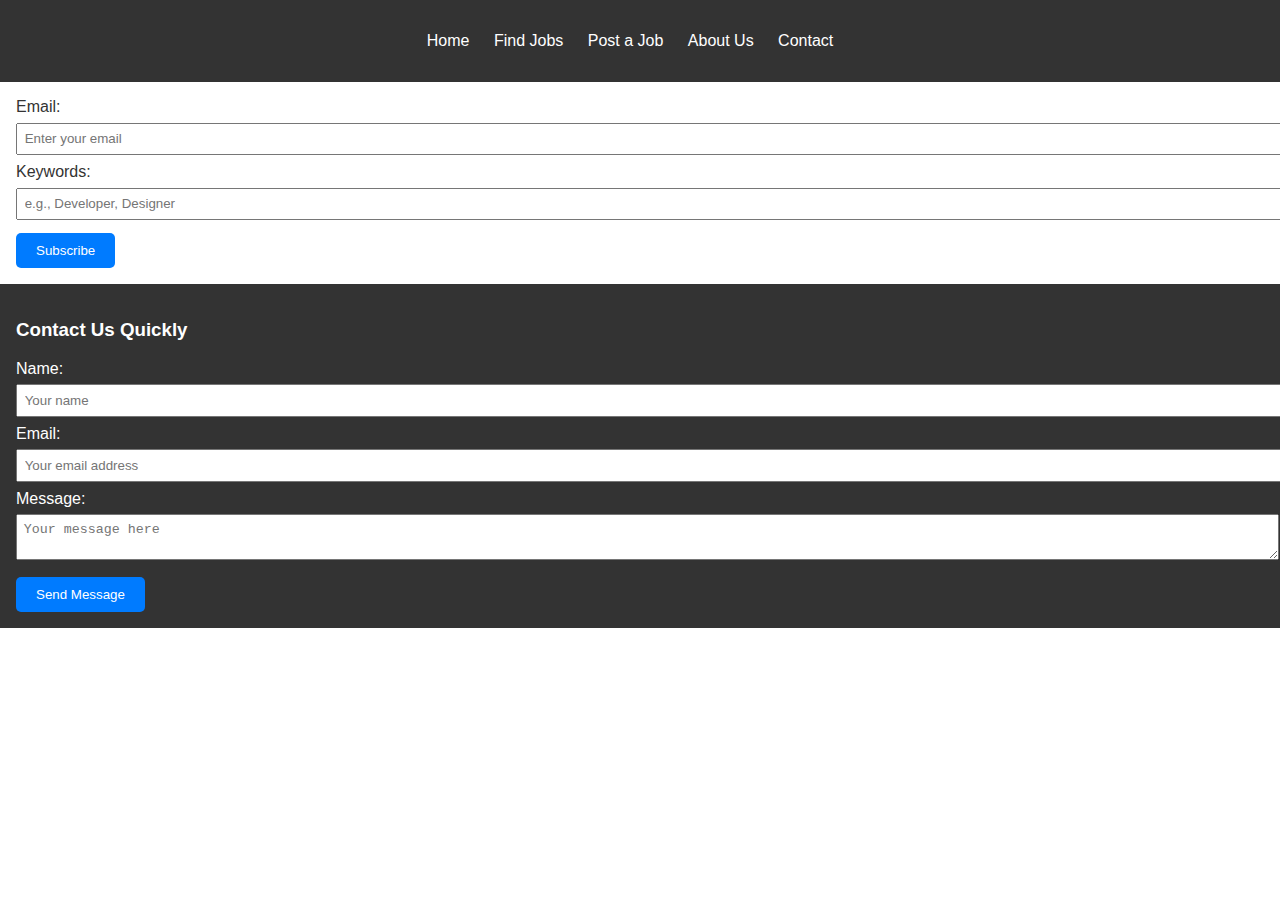
==== index.html @ c1da88ec "init" ====
<!DOCTYPE html>
<html lang="en">
<head>
    <meta charset="UTF-8">
    <meta name="viewport" content="width=device-width, initial-scale=1.0">
    <title>Job Board</title>
    <link rel="stylesheet" href="style.css">
</head>
<body>
    <header>
        <nav>
            <ul>
                <li><a href="index.html">Home</a></li>
                <li><a href="jobs.html">Find Jobs</a></li>
                <li><a href="post-job.html">Post a Job</a></li>
                <li><a href="about.html">About Us</a></li>
                <li><a href="contact.html">Contact</a></li>
            </ul>
        </nav>
    </header>

    <main>
        <!-- Main content such as a hero section, featured jobs, etc. -->

        <!-- Job Alert Subscription Form -->
        <div id="job-alert-form-placeholder">
            <form id="job-alert-form">
                <label for="alert-email">Email:</label>
                <input type="email" id="alert-email" name="email" required placeholder="Enter your email">
                
                <label for="alert-keywords">Keywords:</label>
                <input type="text" id="alert-keywords" name="keywords" placeholder="e.g., Developer, Designer">
                
                <button type="submit">Subscribe</button>
            </form>
        </div>
    </main>

    <footer>
        <!-- Footer content such as copyright, social media links, etc. -->

        <!-- Quick Contact Form -->
        <div id="quick-contact-form-container">
            <h3>Contact Us Quickly</h3>
            <form id="quick-contact-form">
                <label for="contact-name">Name:</label>
                <input type="text" id="contact-name" name="name" required placeholder="Your name">

                <label for="contact-email">Email:</label>
                <input type="email" id="contact-email" name="email" required placeholder="Your email address">

                <label for="contact-message">Message:</label>
                <textarea id="contact-message" name="message" required placeholder="Your message here"></textarea>

                <button type="submit">Send Message</button>
            </form>
        </div>
    </footer>

    <script src="scripts.js"></script>
</body>
</html>
---- style.css ----
/* General styles */
body {
    font-family: Arial, sans-serif;
    margin: 0;
    padding: 0;
    box-sizing: border-box;
    color: #333;
}

a {
    text-decoration: none;
    color: #333;
}

/* Header and Navigation */
header {
    background-color: #333;
    color: white;
    text-align: center;
    padding: 1em;
}

nav ul {
    list-style: none;
    padding: 0;
}

nav ul li {
    display: inline;
    margin-right: 20px;
}

nav a {
    color: white;
}

/* Main content */
main {
    margin: 1em;
}

/* Forms */
form {
    margin-top: 1em;
}

label {
    display: block;
    margin-top: 0.5em;
}

input[type=text],
input[type=email],
textarea {
    width: 100%;
    padding: 0.5em;
    margin-top: 0.5em;
}

/* Buttons */
button {
    display: block;
    margin-top: 1em;
    padding: 0.5em 1em;
    background-color: #5cb85c;
    color: white;
    border: none;
    cursor: pointer;
}

button:hover {
    background-color: #4cae4c;
}

#contact-form-container {
    max-width: 600px;
    margin: 0 auto;
    padding: 20px;
}

.form-group {
    margin-bottom: 15px;
}

.form-group label {
    display: block;
    margin-bottom: 5px;
}

.form-group input,
.form-group textarea {
    width: 100%;
    padding: 10px;
    margin-top: 5px;
    border: 1px solid #ccc;
    border-radius: 5px;
}

.form-group textarea {
    height: 100px;
    resize: vertical;
}

button[type="submit"] {
    background-color: #007bff;
    color: white;
    padding: 10px 20px;
    border: none;
    border-radius: 5px;
    cursor: pointer;
}

button[type="submit"]:hover {
    background-color: #0056b3;
}


/* Footer */
footer {
    background-color: #333;
    color: white;
    padding: 1em;
    text-align: left;
}

.footer-container {
    display: flex;
    justify-content: space-between;
}

.footer-section {
    margin-right: 20px;
}

.footer-section h3 {
    margin-top: 0;
}

.footer-bottom {
    text-align: center;
    margin-top: 1em;
}

.footer-section ul {
    padding: 0;
}

.footer-section li {
    list-style: none;
}

.footer-section a {
    color: white;
}

/* Responsive styles can be added here if necessary */
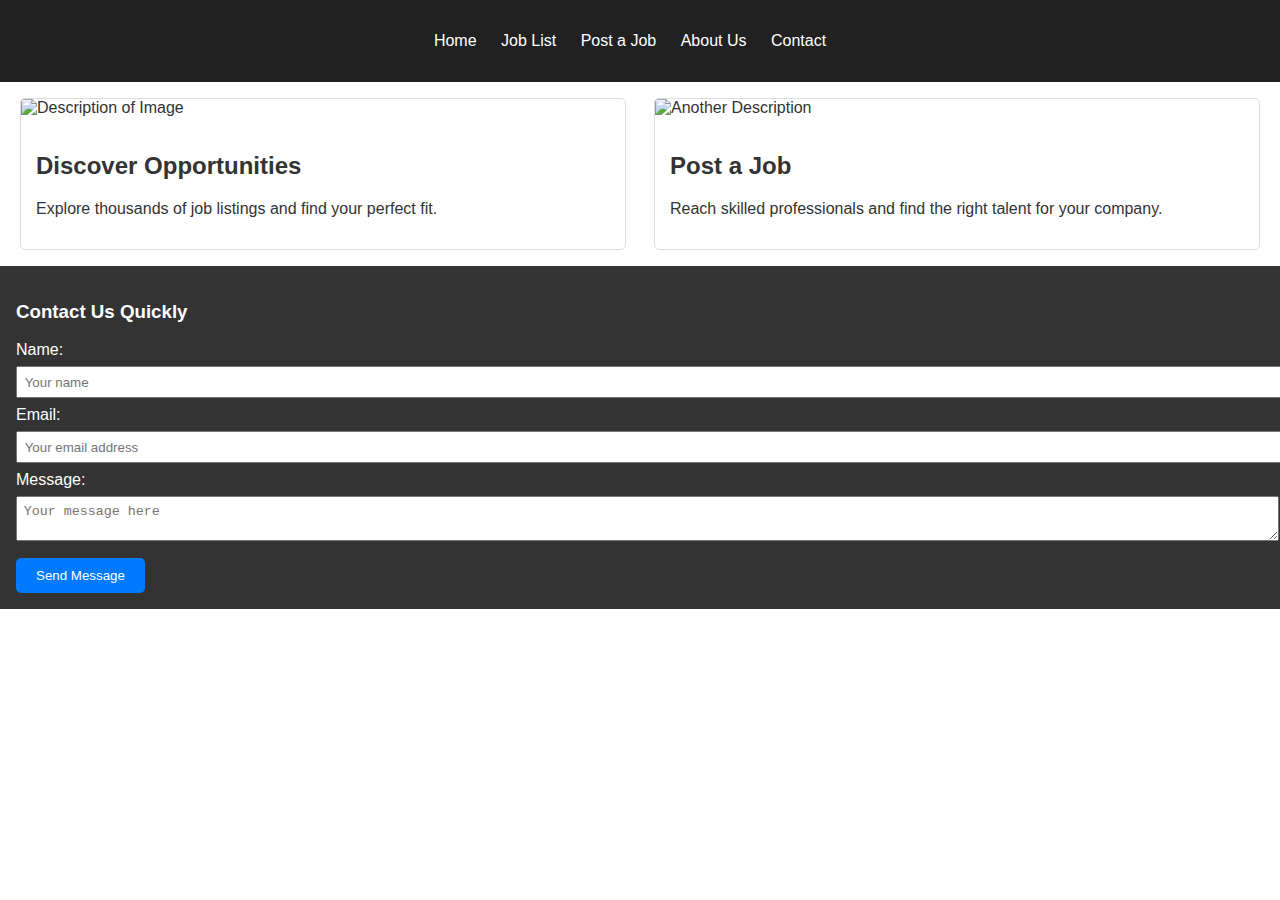
==== commit bd804cb6: "update" ====
--- a/index.html
+++ b/index.html
@@ -11,7 +11,7 @@
         <nav>
             <ul>
                 <li><a href="index.html">Home</a></li>
-                <li><a href="jobs.html">Find Jobs</a></li>
+                <li><a href="jobs.html">Job List</a></li>
                 <li><a href="post-job.html">Post a Job</a></li>
                 <li><a href="about.html">About Us</a></li>
                 <li><a href="contact.html">Contact</a></li>
@@ -20,21 +20,29 @@
     </header>
 
     <main>
-        <!-- Main content such as a hero section, featured jobs, etc. -->
-
-        <!-- Job Alert Subscription Form -->
-        <div id="job-alert-form-placeholder">
-            <form id="job-alert-form">
-                <label for="alert-email">Email:</label>
-                <input type="email" id="alert-email" name="email" required placeholder="Enter your email">
-                
-                <label for="alert-keywords">Keywords:</label>
-                <input type="text" id="alert-keywords" name="keywords" placeholder="e.g., Developer, Designer">
-                
-                <button type="submit">Subscribe</button>
-            </form>
+        <div class="card-container">
+            <!-- Card 1: Picture -->
+            <div class="card">
+                <img src="path-to-your-image.jpg" alt="Description of Image" class="card-image">
+                <div class="card-content">
+                    <h2>Discover Opportunities</h2>
+                    <p>Explore thousands of job listings and find your perfect fit.</p>
+                </div>
+            </div>
+    
+            <!-- Card 2: Description -->
+            <div class="card">
+                <img src="path-to-another-image.jpg" alt="Another Description" class="card-image">
+                <div class="card-content">
+                    <h2>Post a Job</h2>
+                    <p>Reach skilled professionals and find the right talent for your company.</p>
+                </div>
+            </div>
         </div>
     </main>
+    
+
+
 
     <footer>
         <!-- Footer content such as copyright, social media links, etc. -->
--- a/style.css
+++ b/style.css
@@ -14,7 +14,7 @@
 
 /* Header and Navigation */
 header {
-    background-color: #333;
+    background-color: #212121;
     color: white;
     text-align: center;
     padding: 1em;
@@ -71,6 +71,41 @@
 button:hover {
     background-color: #4cae4c;
 }
+
+.card-container {
+    display: flex;
+    flex-wrap: wrap; /* Allows cards to wrap onto the next line as needed */
+    justify-content: space-around; /* Spreads the cards evenly with space around them */
+    gap: 20px; /* Adds space between cards */
+}
+
+.card {
+    flex: 1; /* Allows the card to grow and fill the space */
+    max-width: calc(50% - 20px); /* Sets maximum width for each card, accounting for the gap */
+    border: 1px solid #ddd;
+    border-radius: 5px;
+    overflow: hidden;
+}
+
+.card-image {
+    width: 100%;
+    height: auto;
+}
+
+.card-content {
+    padding: 15px;
+}
+
+@media (max-width: 768px) {
+    .card-container {
+        flex-direction: column; /* Stacks the cards vertically on smaller screens */
+    }
+
+    .card {
+        max-width: 100%; /* Allows each card to take full width on smaller screens */
+    }
+}
+
 
 #contact-form-container {
     max-width: 600px;
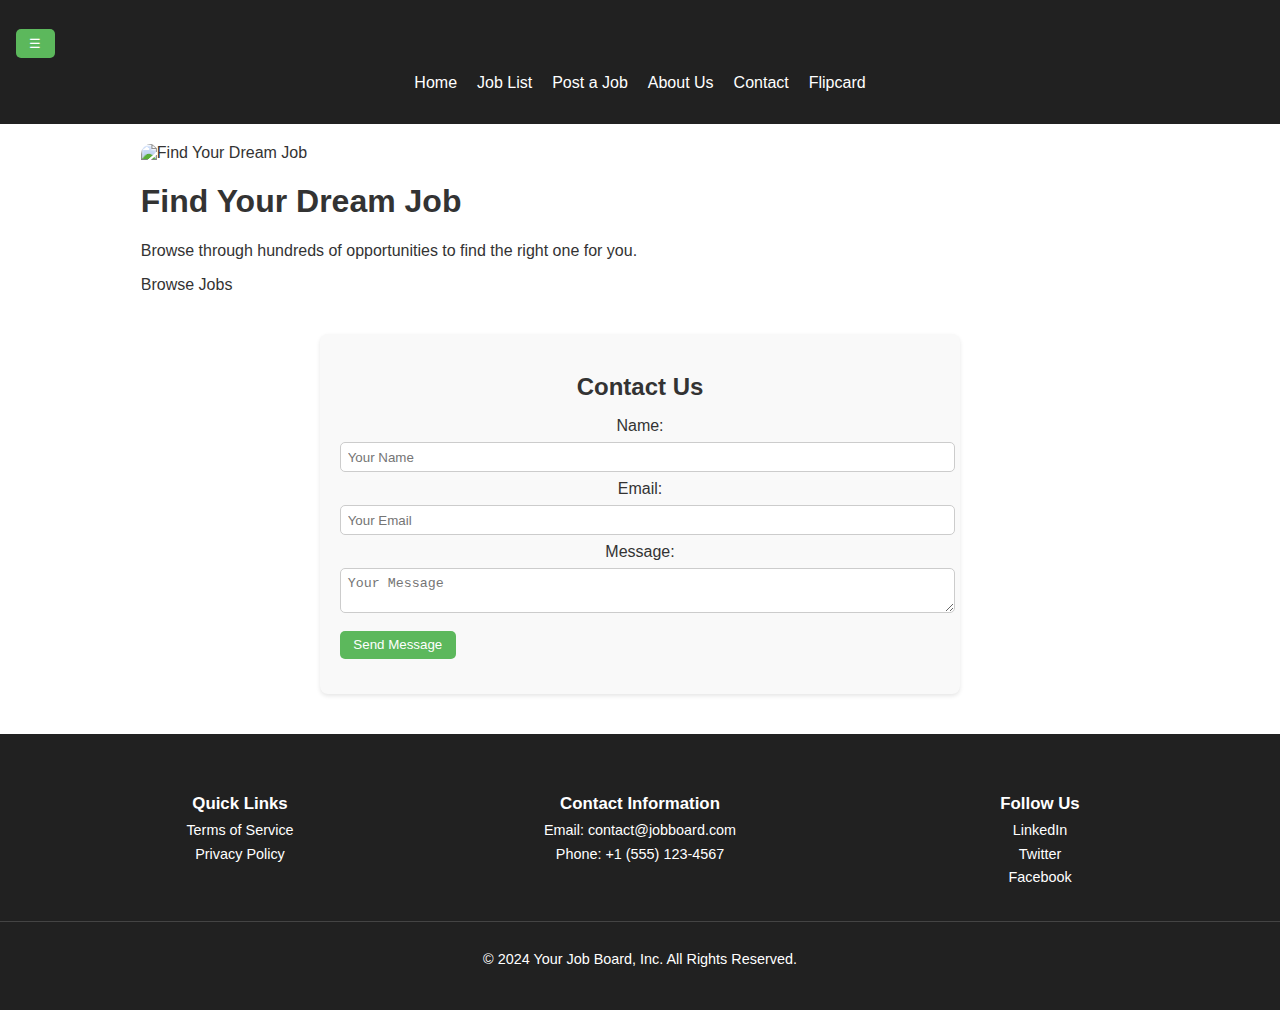
==== commit 38c1e459: "index.html" ====
--- a/index.html
+++ b/index.html
@@ -9,59 +9,89 @@
 <body>
     <header>
         <nav>
-            <ul>
+            <button class="nav-toggle" aria-label="Toggle navigation">&#9776;</button>
+            <ul class="nav-links">
                 <li><a href="index.html">Home</a></li>
                 <li><a href="jobs.html">Job List</a></li>
                 <li><a href="post-job.html">Post a Job</a></li>
                 <li><a href="about.html">About Us</a></li>
                 <li><a href="contact.html">Contact</a></li>
+                <li><a href="flipcard.html">Flipcard</a></li>
             </ul>
         </nav>
     </header>
 
     <main>
-        <div class="card-container">
-            <!-- Card 1: Picture -->
-            <div class="card">
-                <img src="path-to-your-image.jpg" alt="Description of Image" class="card-image">
-                <div class="card-content">
-                    <h2>Discover Opportunities</h2>
-                    <p>Explore thousands of job listings and find your perfect fit.</p>
+        <section class="carousel">
+            <div class="carousel-inner">
+                <!-- Slide 1 -->
+                <div class="carousel-item active">
+                    <img src="img/slide1.jpg" alt="Find Your Dream Job">
+                    <div class="carousel-caption">
+                        <h1>Find Your Dream Job</h1>
+                        <p>Browse through hundreds of opportunities to find the right one for you.</p>
+                        <a href="jobs.html" class="btn">Browse Jobs</a>
+                    </div>
+                </div>
+                <!-- Slide 2 -->
+                <div class="carousel-item">
+                    <img src="img/slide2.jpg" alt="Employers, Find Top Talent">
+                    <div class="carousel-caption">
+                        <h1>Looking to Hire?</h1>
+                        <p>Post your job openings and connect with skilled professionals.</p>
+                        <a href="post-job.html" class="btn">Post a Job</a>
+                    </div>
                 </div>
             </div>
-    
-            <!-- Card 2: Description -->
-            <div class="card">
-                <img src="path-to-another-image.jpg" alt="Another Description" class="card-image">
-                <div class="card-content">
-                    <h2>Post a Job</h2>
-                    <p>Reach skilled professionals and find the right talent for your company.</p>
+            <button class="carousel-control prev" aria-label="Previous slide">&#10094;</button>
+            <button class="carousel-control next" aria-label="Next slide">&#10095;</button>
+        </section>
+
+        <section class="contact-container">
+            <h2>Contact Us</h2>
+            <form id="contact-form">
+                <div class="form-row">
+                    <label for="contact-name">Name:</label>
+                    <input type="text" id="contact-name" name="name" required placeholder="Your Name">
                 </div>
-            </div>
-        </div>
-    </main>
-    
-
-
-
-    <footer>
-        <!-- Footer content such as copyright, social media links, etc. -->
-
-        <!-- Quick Contact Form -->
-        <div id="quick-contact-form-container">
-            <h3>Contact Us Quickly</h3>
-            <form id="quick-contact-form">
-                <label for="contact-name">Name:</label>
-                <input type="text" id="contact-name" name="name" required placeholder="Your name">
-
-                <label for="contact-email">Email:</label>
-                <input type="email" id="contact-email" name="email" required placeholder="Your email address">
-
-                <label for="contact-message">Message:</label>
-                <textarea id="contact-message" name="message" required placeholder="Your message here"></textarea>
-
+                <div class="form-row">
+                    <label for="contact-email">Email:</label>
+                    <input type="email" id="contact-email" name="email" required placeholder="Your Email">
+                </div>
+                <div class="form-row">
+                    <label for="contact-message">Message:</label>
+                    <textarea id="contact-message" name="message" required placeholder="Your Message"></textarea>
+                </div>
                 <button type="submit">Send Message</button>
             </form>
+        </section>
+    </main>
+
+    <footer role="contentinfo">
+        <div class="footer-container">
+            <section class="footer-section">
+                <h3>Quick Links</h3>
+                <ul>
+                    <li><a href="terms.html">Terms of Service</a></li>
+                    <li><a href="privacy.html">Privacy Policy</a></li>
+                </ul>
+            </section>
+            <section class="footer-section">
+                <h3>Contact Information</h3>
+                <p>Email: contact@jobboard.com</p>
+                <p>Phone: +1 (555) 123-4567</p>
+            </section>
+            <section class="footer-section">
+                <h3>Follow Us</h3>
+                <ul>
+                    <li><a href="#">LinkedIn</a></li>
+                    <li><a href="#">Twitter</a></li>
+                    <li><a href="#">Facebook</a></li>
+                </ul>
+            </section>
+        </div>
+        <div class="footer-bottom">
+            <p>&copy; 2024 Your Job Board, Inc. All Rights Reserved.</p>
         </div>
     </footer>
 
--- a/style.css
+++ b/style.css
@@ -1,4 +1,4 @@
-/* General styles */
+/* General Styles */
 body {
     font-family: Arial, sans-serif;
     margin: 0;
@@ -12,8 +12,7 @@
     color: #333;
 }
 
-/* Header and Navigation */
-header {
+header, footer {
     background-color: #212121;
     color: white;
     text-align: center;
@@ -23,23 +22,20 @@
 nav ul {
     list-style: none;
     padding: 0;
-}
-
-nav ul li {
-    display: inline;
-    margin-right: 20px;
+    display: flex;
+    justify-content: center;
+    gap: 20px;
 }
 
 nav a {
     color: white;
 }
 
-/* Main content */
+/* Main Content and Forms */
 main {
     margin: 1em;
 }
 
-/* Forms */
 form {
     margin-top: 1em;
 }
@@ -49,12 +45,12 @@
     margin-top: 0.5em;
 }
 
-input[type=text],
-input[type=email],
-textarea {
+input[type=text], input[type=email], textarea {
     width: 100%;
     padding: 0.5em;
     margin-top: 0.5em;
+    border: 1px solid #ccc;
+    border-radius: 5px;
 }
 
 /* Buttons */
@@ -65,6 +61,7 @@
     background-color: #5cb85c;
     color: white;
     border: none;
+    border-radius: 5px;
     cursor: pointer;
 }
 
@@ -72,16 +69,77 @@
     background-color: #4cae4c;
 }
 
+/* Carousel */
+.carousel {
+    position: relative;
+    overflow: hidden;
+    width: 80%;
+    margin: 20px auto;
+    border-radius: 10px;
+}
+
+.carousel-inner {
+    display: flex;
+}
+
+.carousel-item {
+    display: none; /* Hide all items */
+    flex: 0 0 100%;
+    transition: transform 0.5s ease;
+}
+
+.carousel-item.active {
+    display: block; /* Show active item */
+}
+
+.carousel-item img {
+    width: 100%;
+    height: auto;
+    display: block;
+}
+
+.carousel-control {
+    cursor: pointer;
+    position: absolute;
+    top: 50%;
+    transform: translateY(-50%);
+    background-color: rgba(0, 0, 0, 0.5);
+    color: white;
+    border: none;
+    padding: 10px 20px;
+    font-size: 18px;
+    display: none; /* Initially hide, shown in JavaScript */
+}
+
+.prev { left: 10px; }
+.next { right: 10px; }
+
+/* Contact Container */
+.contact-container, #contact-form-container {
+    max-width: 600px;
+    margin: 40px auto;
+    padding: 20px;
+    background-color: #f9f9f9;
+    border-radius: 8px;
+    box-shadow: 0 2px 4px rgba(0,0,0,0.1);
+    text-align: center;
+}
+
+.contact-container h2, .contact-container form, #contact-form-container form, .form-group {
+    margin-bottom: 15px;
+}
+
+/* Card Layout */
 .card-container {
     display: flex;
-    flex-wrap: wrap; /* Allows cards to wrap onto the next line as needed */
-    justify-content: space-around; /* Spreads the cards evenly with space around them */
-    gap: 20px; /* Adds space between cards */
+    flex-wrap: wrap;
+    justify-content: space-around;
+    gap: 20px;
 }
 
 .card {
-    flex: 1; /* Allows the card to grow and fill the space */
-    max-width: calc(50% - 20px); /* Sets maximum width for each card, accounting for the gap */
+    flex: 1;
+    max-width: calc(50% - 20px);
     border: 1px solid #ddd;
     border-radius: 5px;
     overflow: hidden;
@@ -96,97 +154,157 @@
     padding: 15px;
 }
 
+/* Responsive Adjustments */
 @media (max-width: 768px) {
     .card-container {
-        flex-direction: column; /* Stacks the cards vertically on smaller screens */
+        flex-direction: column;
     }
 
     .card {
-        max-width: 100%; /* Allows each card to take full width on smaller screens */
-    }
-}
-
-
-#contact-form-container {
-    max-width: 600px;
-    margin: 0 auto;
-    padding: 20px;
-}
-
-.form-group {
-    margin-bottom: 15px;
-}
-
-.form-group label {
-    display: block;
-    margin-bottom: 5px;
-}
-
-.form-group input,
-.form-group textarea {
-    width: 100%;
-    padding: 10px;
-    margin-top: 5px;
-    border: 1px solid #ccc;
-    border-radius: 5px;
-}
-
-.form-group textarea {
-    height: 100px;
-    resize: vertical;
-}
-
-button[type="submit"] {
-    background-color: #007bff;
-    color: white;
-    padding: 10px 20px;
-    border: none;
-    border-radius: 5px;
-    cursor: pointer;
-}
-
-button[type="submit"]:hover {
-    background-color: #0056b3;
-}
-
-
-/* Footer */
+        max-width: 100%;
+    }
+
+    .nav-links {
+        flex-direction: column;
+        gap: 10px;
+    }
+
+    .carousel-control {
+        display: block; /* Show navigation buttons on larger screens */
+    }
+}
+
+/* Job Listings */
+.job-listings {
+    margin: 2em auto;
+    padding: 1em;
+    max-width: 800px; /* Adjust as needed */
+}
+
+/* Footer Enhancements */
 footer {
     background-color: #333;
     color: white;
-    padding: 1em;
-    text-align: left;
+    padding: 2em 1em;
+    font-size: 0.8em;
 }
 
 .footer-container {
     display: flex;
+    flex-wrap: wrap;
     justify-content: space-between;
+    max-width: 1200px;
+    margin: auto;
+    padding: 0 1em;
 }
 
 .footer-section {
-    margin-right: 20px;
+    margin: 1em;
+    flex: 1;
+    min-width: 150px; /* Minimum width for each footer section */
 }
 
 .footer-section h3 {
-    margin-top: 0;
+    color: #fff;
+}
+
+.footer-section ul,
+.footer-section p,
+.footer-section a {
+    list-style-type: none;
+    padding: 0;
+    margin: 0.5em 0;
+    color: #fff;
 }
 
 .footer-bottom {
     text-align: center;
+    border-top: 1px solid #444;
+    padding-top: 1em;
     margin-top: 1em;
 }
 
+/* Responsive Adjustments */
+@media (max-width: 768px) {
+    .footer-container {
+        flex-direction: column;
+        align-items: center;
+    }
+
+    .footer-section {
+        text-align: center;
+        margin: 0.5em 0;
+    }
+
+    .footer-bottom {
+        border-top: none;
+    }
+}
+
+/* Footer Styles */
+footer {
+    background-color: #212121; /* Dark background for the footer */
+    color: white;
+    padding: 2em 0; /* Ample padding for visual space */
+    font-size: 0.9em; /* Slightly smaller font size for footer content */
+}
+
+.footer-container {
+    display: flex;
+    flex-wrap: wrap;
+    justify-content: space-around; /* Center footer content and provide spacing */
+    max-width: 1200px; /* Maximum width of the footer container */
+    margin: auto; /* Center the container */
+    padding: 0 1em; /* Padding on the sides */
+}
+
+.footer-section {
+    margin: 1em 0; /* Margin around each footer section for spacing */
+    min-width: 150px; /* Minimum width for responsive behavior */
+}
+
+.footer-section h3 {
+    margin-bottom: 0.5em; /* Space between the heading and the list */
+}
+
 .footer-section ul {
-    padding: 0;
-}
-
-.footer-section li {
-    list-style: none;
+    list-style-type: none; /* Remove list bullets */
+    padding: 0; /* Remove default padding */
+}
+
+.footer-section li + li {
+    margin-top: 0.5em; /* Add space between list items */
 }
 
 .footer-section a {
-    color: white;
-}
-
-/* Responsive styles can be added here if necessary */
-
+    color: white; /* Ensure links are white */
+    text-decoration: none; /* Remove underline from links */
+    transition: color 0.3s ease; /* Transition for hover effect */
+}
+
+.footer-section a:hover {
+    color: #f0f0f0; /* Lighten link color on hover */
+}
+
+.footer-bottom {
+    text-align: center;
+    padding-top: 1em; /* Space above the bottom text */
+    border-top: 1px solid #444; /* Add a top border for visual separation */
+    margin-top: 1em; /* Space from the content above */
+}
+
+/* Responsive Adjustments */
+@media (max-width: 768px) {
+    .footer-container {
+        flex-direction: column; /* Stack footer sections on smaller screens */
+        align-items: center; /* Center-align the stacked sections */
+    }
+
+    .footer-section {
+        text-align: center; /* Center-align text for small screens */
+    }
+
+    .footer-bottom {
+        font-size: 0.8em; /* Slightly smaller text for the bottom footer on small screens */
+    }
+}
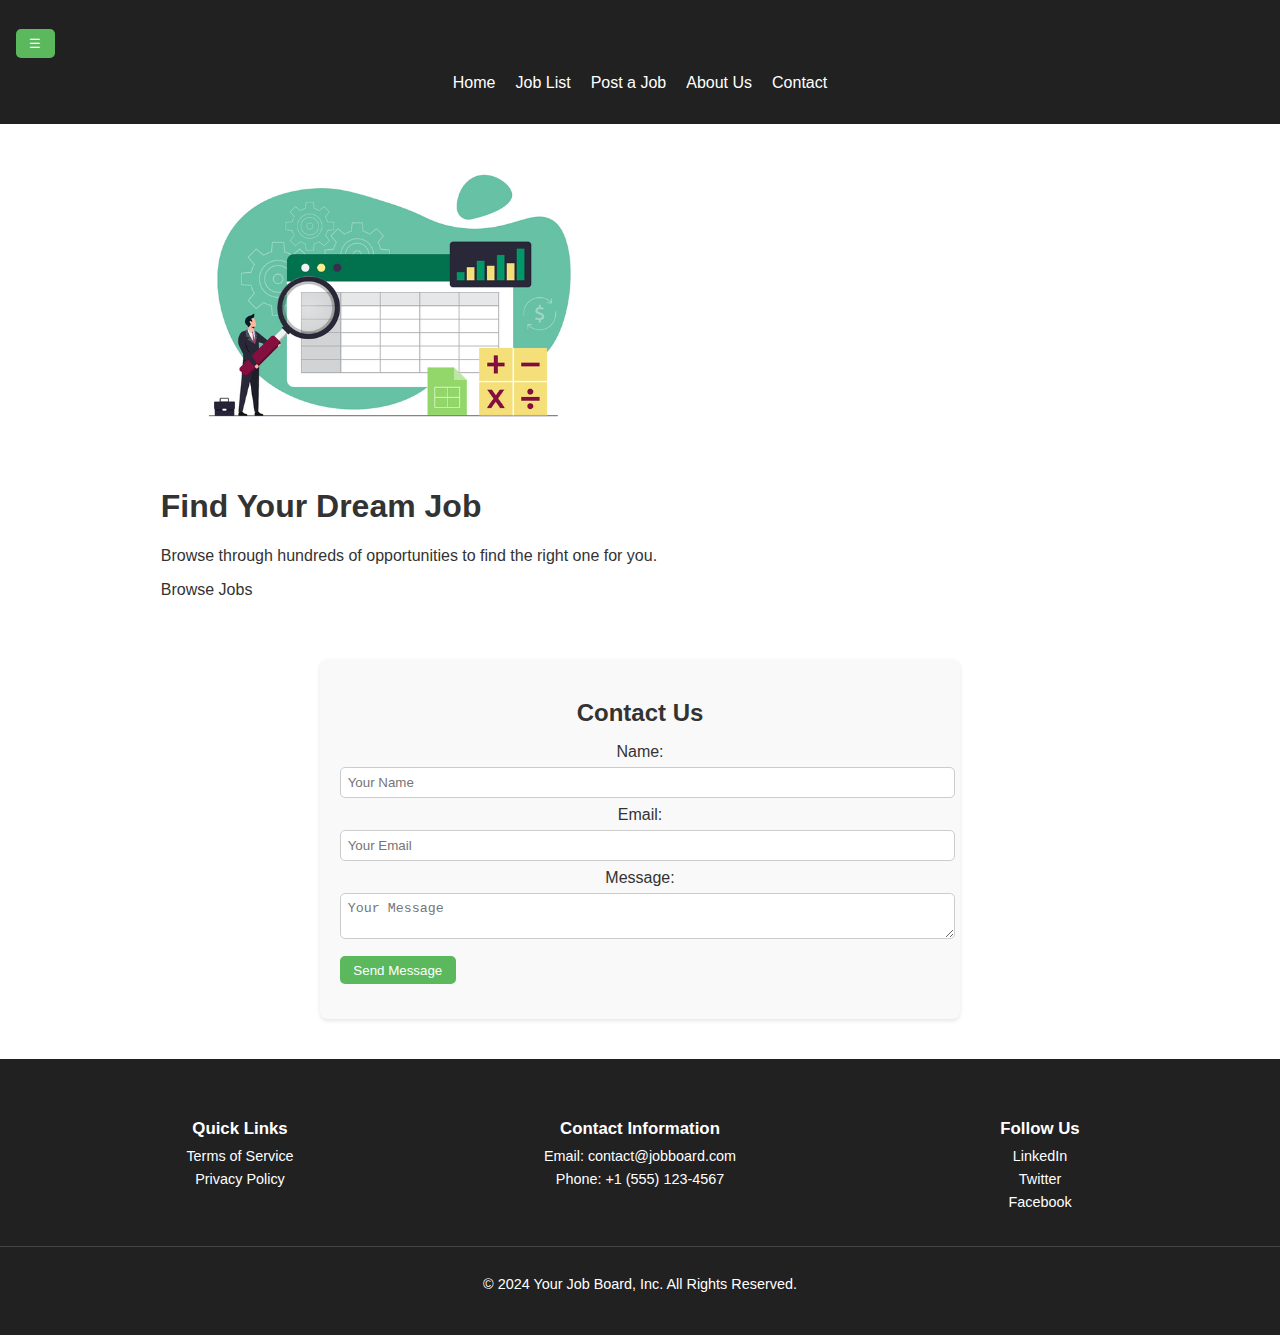
==== commit 493f5392: "style.css" ====
--- a/index.html
+++ b/index.html
@@ -1,11 +1,13 @@
 <!DOCTYPE html>
 <html lang="en">
+
 <head>
     <meta charset="UTF-8">
     <meta name="viewport" content="width=device-width, initial-scale=1.0">
     <title>Job Board</title>
     <link rel="stylesheet" href="style.css">
 </head>
+
 <body>
     <header>
         <nav>
@@ -16,7 +18,6 @@
                 <li><a href="post-job.html">Post a Job</a></li>
                 <li><a href="about.html">About Us</a></li>
                 <li><a href="contact.html">Contact</a></li>
-                <li><a href="flipcard.html">Flipcard</a></li>
             </ul>
         </nav>
     </header>
@@ -26,16 +27,20 @@
             <div class="carousel-inner">
                 <!-- Slide 1 -->
                 <div class="carousel-item active">
-                    <img src="img/slide1.jpg" alt="Find Your Dream Job">
-                    <div class="carousel-caption">
-                        <h1>Find Your Dream Job</h1>
-                        <p>Browse through hundreds of opportunities to find the right one for you.</p>
-                        <a href="jobs.html" class="btn">Browse Jobs</a>
+                    <div class="carousel-image">
+                        <img src="img/iStock-1435456390.jpg" alt="Find Your Dream Job">
                     </div>
-                </div>
+                    <div class="carousel-caption-container">
+                        <div class="carousel-caption">
+                            <h1>Find Your Dream Job</h1>
+                            <p>Browse through hundreds of opportunities to find the right one for you.</p>
+                            <a href="jobs.html" class="btn">Browse Jobs</a>
+                        </div>
+                    </div>
+                </div>                
                 <!-- Slide 2 -->
                 <div class="carousel-item">
-                    <img src="img/slide2.jpg" alt="Employers, Find Top Talent">
+                    <img src="img/iStock-1435456390.jpg" alt="Employers, Find Top Talent">
                     <div class="carousel-caption">
                         <h1>Looking to Hire?</h1>
                         <p>Post your job openings and connect with skilled professionals.</p>
@@ -97,4 +102,5 @@
 
     <script src="scripts.js"></script>
 </body>
-</html>
+
+</html>--- a/style.css
+++ b/style.css
@@ -308,3 +308,37 @@
         font-size: 0.8em; /* Slightly smaller text for the bottom footer on small screens */
     }
 }
+
+.carousel-item {
+    display: flex;
+    align-items: center;
+    justify-content: center; /* This centers the content horizontally */
+    text-align: left;
+}
+
+.carousel-image {
+    flex: 1; /* Allows the image to grow and take up space as needed */
+    max-width: 50%; /* Limit image width to half of the container */
+}
+
+.carousel-caption-container {
+    flex: 1; /* Allows the caption to grow and take up space as needed */
+    max-width: 50%; /* Limit caption width to half of the container */
+    padding: 20px; /* Add padding for spacing */
+}
+
+.carousel-image img {
+    width: 100%; /* Make the image responsive */
+    height: auto; /* Maintain the aspect ratio */
+}
+
+@media (max-width: 768px) {
+    .carousel-item {
+        flex-direction: column; /* Stack the image and caption on top of each other for mobile */
+    }
+
+    .carousel-image,
+    .carousel-caption-container {
+        max-width: 100%; /* Allow image and caption to take full width on small screens */
+    }
+}
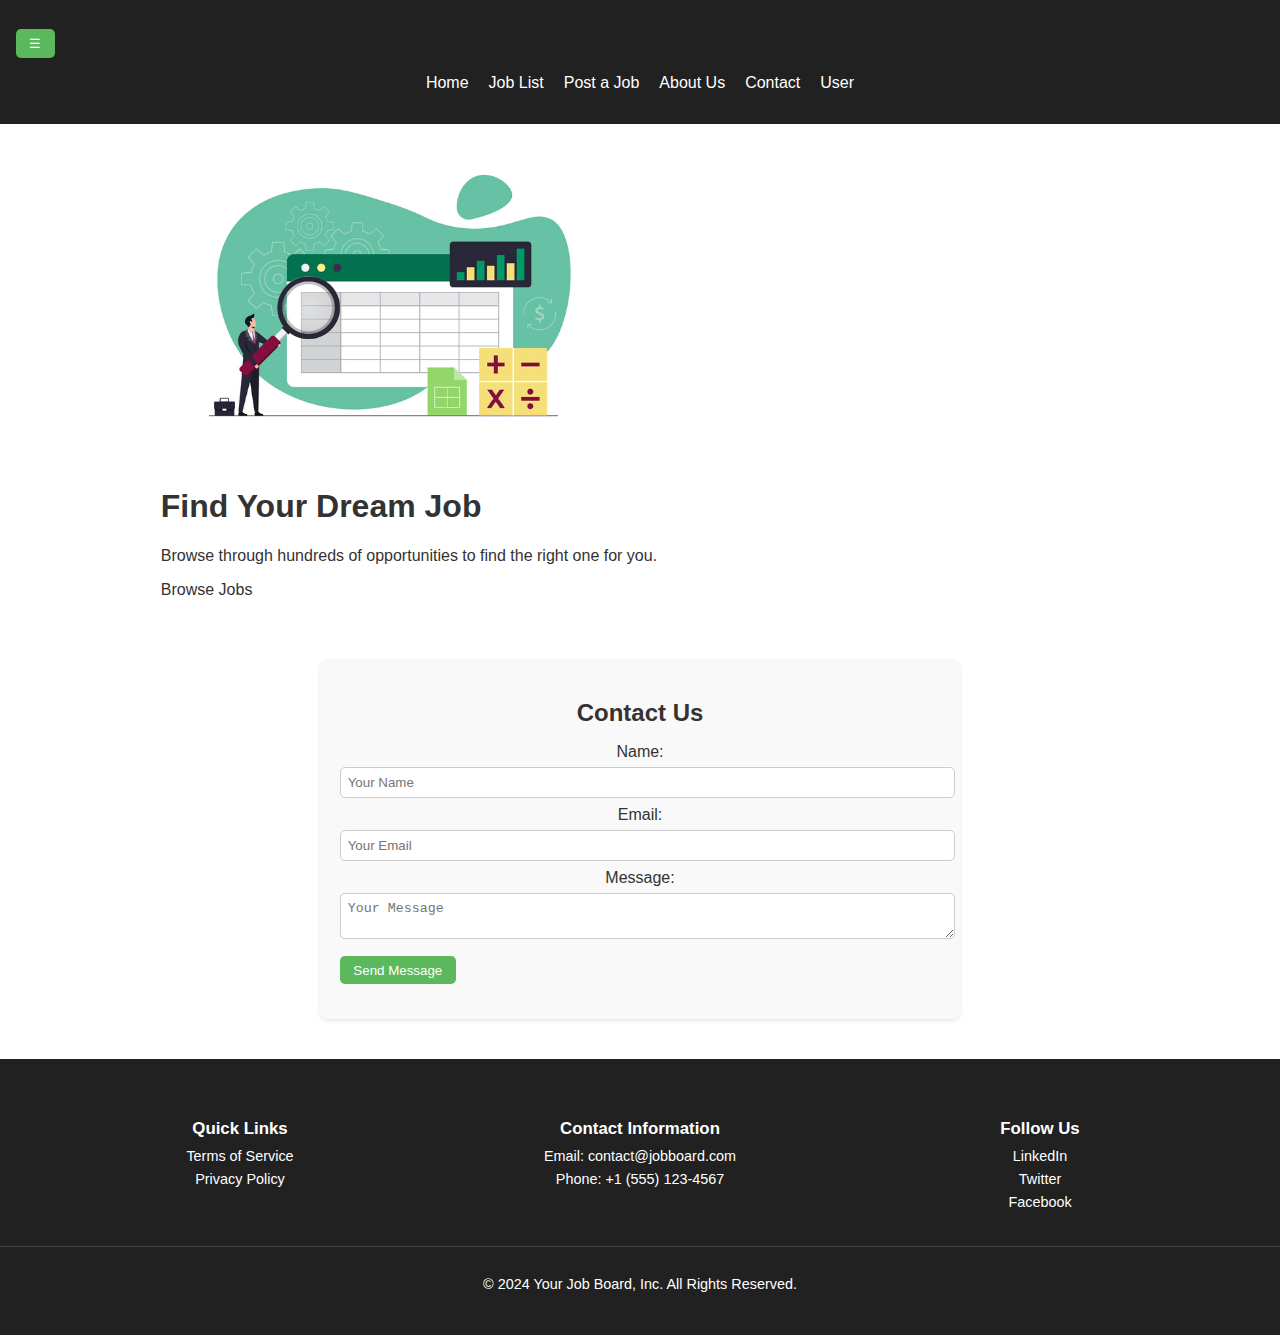
==== commit c87286c4: "index.html" ====
--- a/index.html
+++ b/index.html
@@ -18,6 +18,8 @@
                 <li><a href="post-job.html">Post a Job</a></li>
                 <li><a href="about.html">About Us</a></li>
                 <li><a href="contact.html">Contact</a></li>
+                <li><a href="user.html">User</a></li>
+                
             </ul>
         </nav>
     </header>
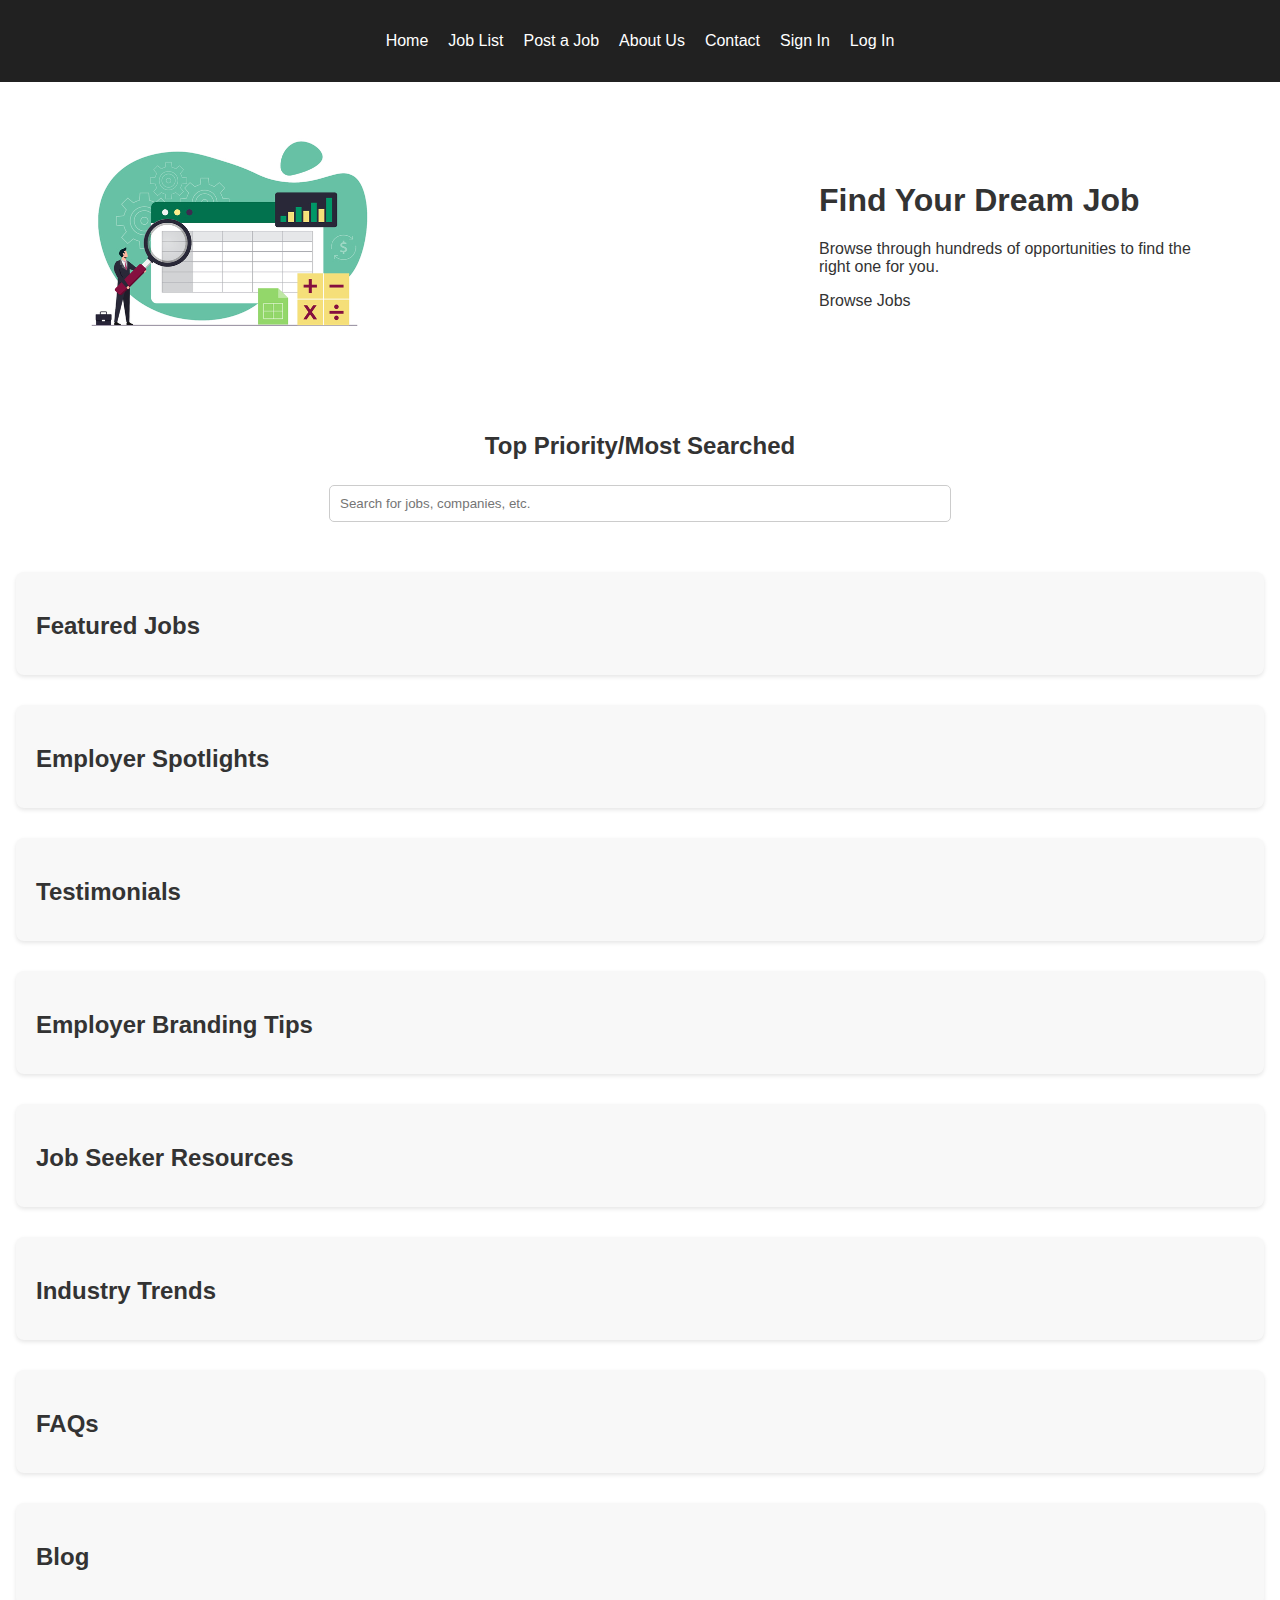
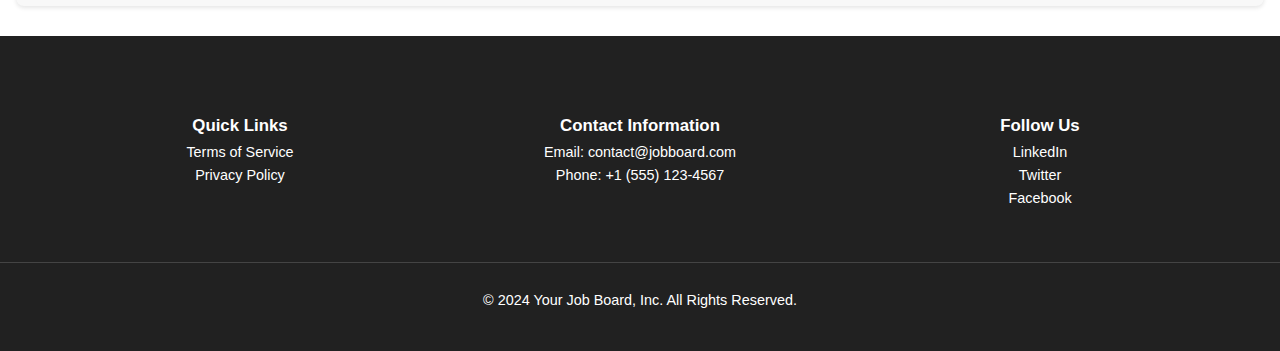
==== commit 4aa67028: "about.html" ====
--- a/index.html
+++ b/index.html
@@ -11,98 +11,145 @@
 <body>
     <header>
         <nav>
-            <button class="nav-toggle" aria-label="Toggle navigation">&#9776;</button>
             <ul class="nav-links">
                 <li><a href="index.html">Home</a></li>
                 <li><a href="jobs.html">Job List</a></li>
                 <li><a href="post-job.html">Post a Job</a></li>
                 <li><a href="about.html">About Us</a></li>
                 <li><a href="contact.html">Contact</a></li>
-                <li><a href="user.html">User</a></li>
-                
+                <li><a href="#" id="signInIcon">Sign In</a></li> <!-- Updated -->
+                <li><a href="#" id="logInIcon">Log In</a></li> <!-- Updated -->
             </ul>
         </nav>
     </header>
+    
 
-    <main>
-        <section class="carousel">
-            <div class="carousel-inner">
-                <!-- Slide 1 -->
-                <div class="carousel-item active">
-                    <div class="carousel-image">
-                        <img src="img/iStock-1435456390.jpg" alt="Find Your Dream Job">
-                    </div>
-                    <div class="carousel-caption-container">
-                        <div class="carousel-caption">
-                            <h1>Find Your Dream Job</h1>
-                            <p>Browse through hundreds of opportunities to find the right one for you.</p>
-                            <a href="jobs.html" class="btn">Browse Jobs</a>
-                        </div>
-                    </div>
-                </div>                
-                <!-- Slide 2 -->
-                <div class="carousel-item">
-                    <img src="img/iStock-1435456390.jpg" alt="Employers, Find Top Talent">
-                    <div class="carousel-caption">
-                        <h1>Looking to Hire?</h1>
-                        <p>Post your job openings and connect with skilled professionals.</p>
-                        <a href="post-job.html" class="btn">Post a Job</a>
-                    </div>
-                </div>
-            </div>
-            <button class="carousel-control prev" aria-label="Previous slide">&#10094;</button>
-            <button class="carousel-control next" aria-label="Next slide">&#10095;</button>
+   <!-- Sign In Modal -->
+ <!-- Sign In Modal -->
+ <div id="signInModal" class="modal">
+    <div class="modal-content">
+      <span class="close">&times;</span>
+      <h2>Sign In</h2>
+      <form id="signInForm">
+        <label for="signInEmail">Email:</label>
+        <input type="email" id="signInEmail" name="signInEmail">
+        <label for="signInPassword">Password:</label>
+        <input type="password" id="signInPassword" name="signInPassword">
+        <button type="submit">Sign In</button>
+      </form>
+    </div>
+  </div>
+
+  <!-- Log In Modal -->
+  <div id="logInModal" class="modal">
+    <div class="modal-content">
+      <span class="close">&times;</span>
+      <h2>Log In</h2>
+      <form id="logInForm">
+        <label for="logInEmail">Email:</label>
+        <input type="email" id="logInEmail" name="logInEmail">
+        <label for="logInPassword">Password:</label>
+        <input type="password" id="logInPassword" name="logInPassword">
+        <button type="submit">Log In</button>
+      </form>
+    </div>
+  </div>
+
+<main>
+    <section class="hero-section">
+        <div class="hero-image">
+            <img src="img/iStock-1435456390.jpg" alt="Find Your Dream Job">
+        </div>
+        <div class="hero-content">
+            <h1>Find Your Dream Job</h1>
+            <p>Browse through hundreds of opportunities to find the right one for you.</p>
+            <a href="jobs.html" class="btn">Browse Jobs</a>
+        </div>
+    </section>
+
+    <!-- Main Content -->
+
+    <!-- Existing Hero Section ... -->
+
+    <!-- Top Priority/Most Searched Sections -->
+    <section class="search-section">
+        <h2>Top Priority/Most Searched</h2>
+        <input type="text" placeholder="Search for jobs, companies, etc." aria-label="Search">
+        <!-- Consider adding a button or autocomplete functionality here -->
+    </section>
+
+    <section class="featured-jobs">
+        <h2>Featured Jobs</h2>
+        <!-- Featured jobs will be populated here -->
+    </section>
+
+    <section class="employer-spotlights">
+        <h2>Employer Spotlights</h2>
+        <!-- Employer spotlights will be populated here -->
+    </section>
+
+    <!-- Additional Potential Sections -->
+    <section class="testimonials">
+        <h2>Testimonials</h2>
+        <!-- Testimonials will be populated here -->
+    </section>
+
+    <section class="employer-branding-tips">
+        <h2>Employer Branding Tips</h2>
+        <!-- Employer branding tips content will be populated here -->
+    </section>
+
+    <section class="job-seeker-resources">
+        <h2>Job Seeker Resources</h2>
+        <!-- Job seeker resources will be populated here -->
+    </section>
+
+    <section class="industry-trends">
+        <h2>Industry Trends</h2>
+        <!-- Industry trends content will be populated here -->
+    </section>
+
+    <section class="faqs">
+        <h2>FAQs</h2>
+        <!-- FAQs will be populated here -->
+    </section>
+
+    <section class="blog">
+        <h2>Blog</h2>
+        <!-- Blog articles will be populated here -->
+    </section>
+
+</main>
+
+<footer role="contentinfo">
+    <div class="footer-container">
+        <section class="footer-section">
+            <h3>Quick Links</h3>
+            <ul>
+                <li><a href="terms.html">Terms of Service</a></li>
+                <li><a href="privacy.html">Privacy Policy</a></li>
+            </ul>
         </section>
+        <section class="footer-section">
+            <h3>Contact Information</h3>
+            <p>Email: contact@jobboard.com</p>
+            <p>Phone: +1 (555) 123-4567</p>
+        </section>
+        <section class="footer-section">
+            <h3>Follow Us</h3>
+            <ul>
+                <li><a href="#">LinkedIn</a></li>
+                <li><a href="#">Twitter</a></li>
+                <li><a href="#">Facebook</a></li>
+            </ul>
+        </section>
+    </div>
+    <div class="footer-bottom">
+        <p>&copy; 2024 Your Job Board, Inc. All Rights Reserved.</p>
+    </div>
+</footer>
 
-        <section class="contact-container">
-            <h2>Contact Us</h2>
-            <form id="contact-form">
-                <div class="form-row">
-                    <label for="contact-name">Name:</label>
-                    <input type="text" id="contact-name" name="name" required placeholder="Your Name">
-                </div>
-                <div class="form-row">
-                    <label for="contact-email">Email:</label>
-                    <input type="email" id="contact-email" name="email" required placeholder="Your Email">
-                </div>
-                <div class="form-row">
-                    <label for="contact-message">Message:</label>
-                    <textarea id="contact-message" name="message" required placeholder="Your Message"></textarea>
-                </div>
-                <button type="submit">Send Message</button>
-            </form>
-        </section>
-    </main>
-
-    <footer role="contentinfo">
-        <div class="footer-container">
-            <section class="footer-section">
-                <h3>Quick Links</h3>
-                <ul>
-                    <li><a href="terms.html">Terms of Service</a></li>
-                    <li><a href="privacy.html">Privacy Policy</a></li>
-                </ul>
-            </section>
-            <section class="footer-section">
-                <h3>Contact Information</h3>
-                <p>Email: contact@jobboard.com</p>
-                <p>Phone: +1 (555) 123-4567</p>
-            </section>
-            <section class="footer-section">
-                <h3>Follow Us</h3>
-                <ul>
-                    <li><a href="#">LinkedIn</a></li>
-                    <li><a href="#">Twitter</a></li>
-                    <li><a href="#">Facebook</a></li>
-                </ul>
-            </section>
-        </div>
-        <div class="footer-bottom">
-            <p>&copy; 2024 Your Job Board, Inc. All Rights Reserved.</p>
-        </div>
-    </footer>
-
-    <script src="scripts.js"></script>
+<script src="scripts.js"></script>
 </body>
 
 </html>--- a/style.css
+++ b/style.css
@@ -69,50 +69,46 @@
     background-color: #4cae4c;
 }
 
-/* Carousel */
-.carousel {
-    position: relative;
-    overflow: hidden;
-    width: 80%;
-    margin: 20px auto;
-    border-radius: 10px;
-}
-
-.carousel-inner {
+/* Hero Section */
+.hero-section {
     display: flex;
-}
-
-.carousel-item {
-    display: none; /* Hide all items */
-    flex: 0 0 100%;
-    transition: transform 0.5s ease;
-}
-
-.carousel-item.active {
-    display: block; /* Show active item */
-}
-
-.carousel-item img {
-    width: 100%;
+    align-items: center;
+    justify-content: space-between;
+    padding: 20px;
+    max-width: 1200px;
+    margin: auto;
+}
+
+.hero-image img {
+    max-width: 50%;
     height: auto;
-    display: block;
-}
-
-.carousel-control {
-    cursor: pointer;
-    position: absolute;
-    top: 50%;
-    transform: translateY(-50%);
-    background-color: rgba(0, 0, 0, 0.5);
-    color: white;
-    border: none;
-    padding: 10px 20px;
-    font-size: 18px;
-    display: none; /* Initially hide, shown in JavaScript */
-}
-
-.prev { left: 10px; }
-.next { right: 10px; }
+}
+
+.hero-content {
+    flex: 1;
+    padding: 0 20px;
+}
+
+/* If you want the text to not be too wide on larger screens */
+.hero-content {
+    max-width: 640px; /* or any other max-width you prefer */
+}
+
+/* Responsive adjustments for smaller screens */
+@media (max-width: 768px) {
+    .hero-section {
+        flex-direction: column;
+    }
+
+    .hero-image img {
+        max-width: 100%;
+        margin-bottom: 20px; /* Add some space between the image and text */
+    }
+
+    .hero-content {
+        max-width: 100%;
+    }
+}
 
 /* Contact Container */
 .contact-container, #contact-form-container {
@@ -167,10 +163,6 @@
     .nav-links {
         flex-direction: column;
         gap: 10px;
-    }
-
-    .carousel-control {
-        display: block; /* Show navigation buttons on larger screens */
     }
 }
 
@@ -217,6 +209,10 @@
     color: #fff;
 }
 
+.footer-section a:hover {
+    color: #f0f0f0; /* Lighten link color on hover */
+}
+
 .footer-bottom {
     text-align: center;
     border-top: 1px solid #444;
@@ -224,7 +220,7 @@
     margin-top: 1em;
 }
 
-/* Responsive Adjustments */
+/* Responsive Adjustments for Footer */
 @media (max-width: 768px) {
     .footer-container {
         flex-direction: column;
@@ -252,7 +248,7 @@
 .footer-container {
     display: flex;
     flex-wrap: wrap;
-    justify-content: space-around; /* Center footer content and provide spacing */
+    justify-content: space-between; /* Center footer content and provide spacing */
     max-width: 1200px; /* Maximum width of the footer container */
     margin: auto; /* Center the container */
     padding: 0 1em; /* Padding on the sides */
@@ -288,8 +284,8 @@
 
 .footer-bottom {
     text-align: center;
+    border-top: 1px solid #444; /* Add a top border for visual separation */
     padding-top: 1em; /* Space above the bottom text */
-    border-top: 1px solid #444; /* Add a top border for visual separation */
     margin-top: 1em; /* Space from the content above */
 }
 
@@ -302,43 +298,228 @@
 
     .footer-section {
         text-align: center; /* Center-align text for small screens */
+        margin: 0.5em 0; /* Adjust margin for stacked layout */
     }
 
     .footer-bottom {
         font-size: 0.8em; /* Slightly smaller text for the bottom footer on small screens */
-    }
-}
-
-.carousel-item {
-    display: flex;
-    align-items: center;
-    justify-content: center; /* This centers the content horizontally */
-    text-align: left;
-}
-
-.carousel-image {
-    flex: 1; /* Allows the image to grow and take up space as needed */
-    max-width: 50%; /* Limit image width to half of the container */
-}
-
-.carousel-caption-container {
-    flex: 1; /* Allows the caption to grow and take up space as needed */
-    max-width: 50%; /* Limit caption width to half of the container */
-    padding: 20px; /* Add padding for spacing */
-}
-
-.carousel-image img {
-    width: 100%; /* Make the image responsive */
-    height: auto; /* Maintain the aspect ratio */
-}
-
+        border-top: none; /* Remove the border top for a cleaner look */
+    }
+}
+
+/* Top Priority/Most Searched Section */
+.search-section {
+    padding: 20px;
+    text-align: center;
+}
+
+.search-section input[type="text"] {
+    padding: 10px;
+    margin: 10px 0;
+    width: 80%; /* Adjust as needed */
+    max-width: 600px; /* Adjust as needed */
+}
+
+/* Common Section Styles */
+section {
+    padding: 20px;
+    margin: 20px 0;
+}
+
+section h2 {
+    margin-bottom: 15px;
+}
+
+/* Featured Jobs, Employer Spotlights, etc. */
+.featured-jobs,
+.employer-spotlights,
+.testimonials,
+.employer-branding-tips,
+.job-seeker-resources,
+.industry-trends,
+.faqs,
+.blog {
+    /* Add common styles for these sections, e.g., background colors, padding, etc. */
+    background-color: #f8f8f8;
+    margin-bottom: 30px;
+    border-radius: 8px;
+    box-shadow: 0 2px 4px rgba(0,0,0,0.1);
+}
+
+/* Ensure responsiveness */
 @media (max-width: 768px) {
-    .carousel-item {
-        flex-direction: column; /* Stack the image and caption on top of each other for mobile */
-    }
-
-    .carousel-image,
-    .carousel-caption-container {
-        max-width: 100%; /* Allow image and caption to take full width on small screens */
-    }
-}
+    .search-section input[type="text"] {
+        width: 100%;
+    }
+
+    /* Stack sections vertically on small screens */
+    .hero-content,
+    .featured-jobs,
+    .employer-spotlights,
+    .testimonials,
+    .employer-branding-tips,
+    .job-seeker-resources,
+    .industry-trends,
+    .faqs,
+    .blog {
+        padding: 20px;
+    }
+}
+
+/* Styles for authentication icons */
+.auth-icons a {
+    margin-left: 10px;
+    cursor: pointer;
+}
+
+/* Modal styles */
+.modal {
+    display: none; /* Hidden by default */
+    position: fixed; /* Stay in place */
+    z-index: 1; /* Sit on top */
+    left: 0;
+    top: 0;
+    width: 100%; /* Full width */
+    height: 100%; /* Full height */
+    overflow: auto; /* Enable scroll if needed */
+    background-color: rgb(0,0,0); /* Fallback color */
+    background-color: rgba(0,0,0,0.4); /* Black w/ opacity */
+}
+
+.modal-content {
+    background-color: #fefefe;
+    margin: 15% auto; /* 15% from the top and centered */
+    padding: 20px;
+    border: 1px solid #888;
+    width: 80%; /* Could be more or less, depending on screen size */
+}
+
+.close {
+    color: #aaa;
+    float: right;
+    font-size: 28px;
+    font-weight: bold;
+}
+
+.close:hover,
+.close:focus {
+    color: black;
+    text-decoration: none;
+    cursor: pointer;
+}
+
+/* Styles for authentication icons */
+.auth-icons a {
+    margin-left: 10px;
+    cursor: pointer;
+}
+
+/* Modal styles */
+.modal {
+    display: none; /* Hidden by default */
+    position: fixed; /* Stay in place */
+    z-index: 1; /* Sit on top */
+    left: 0;
+    top: 0;
+    width: 100%; /* Full width */
+    height: 100%; /* Full height */
+    overflow: auto; /* Enable scroll if needed */
+    background-color: rgb(0,0,0); /* Fallback color */
+    background-color: rgba(0,0,0,0.4); /* Black w/ opacity */
+}
+
+.modal-content {
+    background-color: #fefefe;
+    margin: 15% auto; /* 15% from the top and centered */
+    padding: 20px;
+    border: 1px solid #888;
+    width: 80%; /* Could be more or less, depending on screen size */
+}
+
+.close {
+    color: #aaa;
+    float: right;
+    font-size: 28px;
+    font-weight: bold;
+}
+
+.close:hover,
+.close:focus {
+    color: black;
+    text-decoration: none;
+    cursor: pointer;
+}
+
+/* Modal base styles */
+.modal {
+    display: none; /* Hidden by default */
+    position: fixed; /* Stay in place */
+    z-index: 1; /* Sit on top */
+    left: 0;
+    top: 0;
+    width: 100%; /* Full width */
+    height: 100%; /* Full height */
+    overflow: auto; /* Enable scroll if needed */
+    background-color: rgb(0,0,0); /* Fallback color */
+    background-color: rgba(0,0,0,0.4); /* Black with opacity */
+}
+
+/* Modal content box */
+.modal-content {
+    background-color: #fefefe;
+    margin: 15% auto; /* 15% from the top and centered */
+    padding: 20px;
+    border: 1px solid #888;
+    width: 80%; /* Could be more or less, depending on screen size */
+    box-shadow: 0 4px 8px 0 rgba(0,0,0,0.2), 0 6px 20px 0 rgba(0,0,0,0.19); /* Add some shadow */
+}
+
+/* The Close Button */
+.close {
+    color: #aaa;
+    float: right;
+    font-size: 28px;
+    font-weight: bold;
+}
+
+.close:hover,
+.close:focus {
+    color: black;
+    text-decoration: none;
+    cursor: pointer;
+}
+
+/* Modal styles */
+.modal {
+    display: none;
+    position: fixed;
+    z-index: 1;
+    left: 0;
+    top: 0;
+    width: 100%;
+    height: 100%;
+    overflow: auto;
+    background-color: rgba(0, 0, 0, 0.4);
+  }
+  
+  .modal-content {
+    background-color: #fefefe;
+    margin: 15% auto;
+    padding: 20px;
+    border: 1px solid #888;
+    width: 80%;
+  }
+  
+  .close {
+    color: #aaaaaa;
+    float: right;
+    font-size: 28px;
+    font-weight: bold;
+  }
+  
+  .close:hover,
+  .close:focus {
+    color: #000;
+    text-decoration: none;
+    cursor: pointer;
+  }